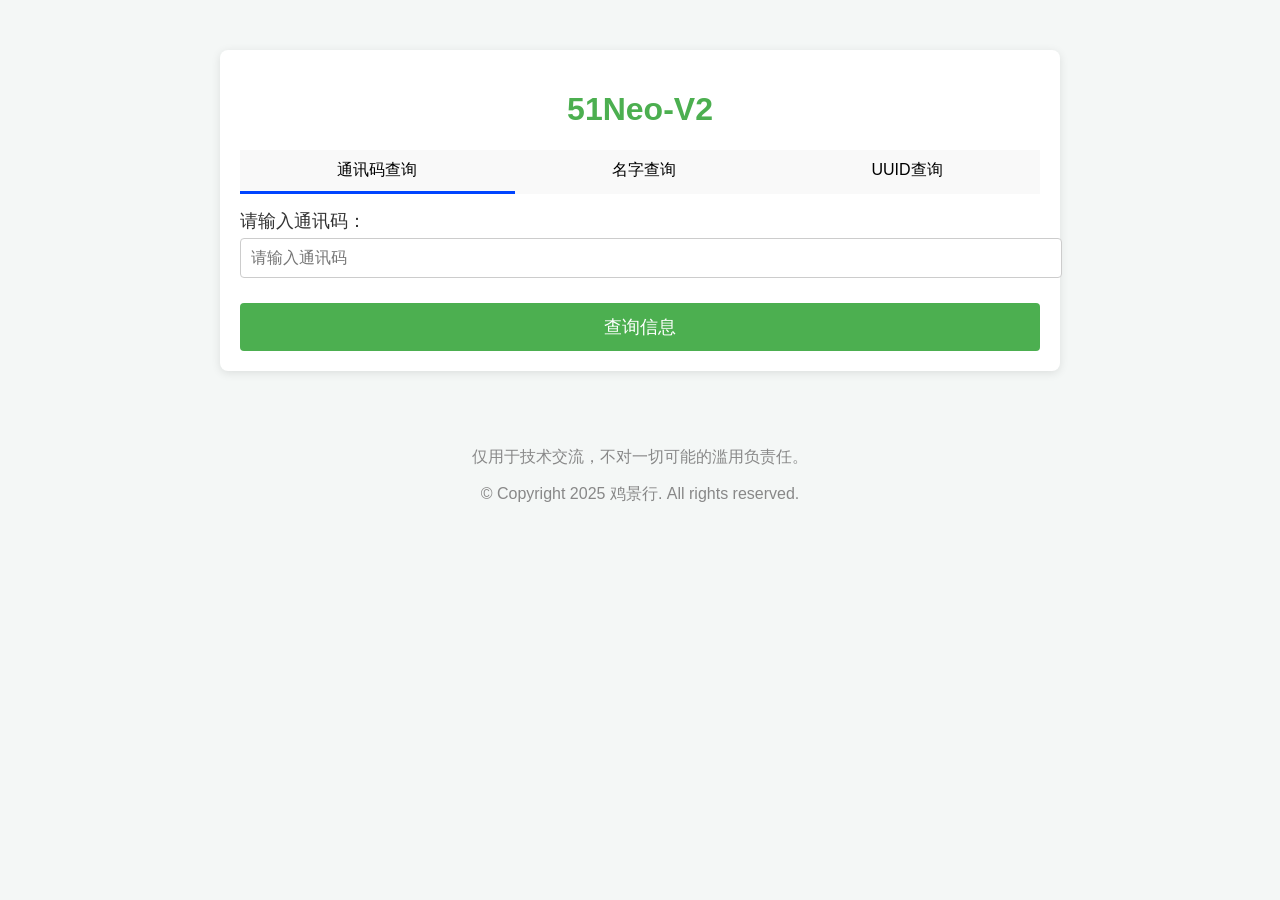
==== index.html @ 669ca000 "51Neo-V2，使用了Python重写后端。" ====
<!DOCTYPE html>
<html lang="zh-CN">
<head>
    <meta charset="UTF-8">
    <meta name="viewport" content="width=device-width, initial-scale=1.0">
    <title>51Neo-V2</title>
    <style>
        body {
            font-family: Arial, sans-serif;
            background-color: #f4f7f6;
            margin: 0;
            padding: 0;
        }

        .container {
            width: 80%;
            max-width: 800px;
            margin: 50px auto;
            background-color: #fff;
            padding: 20px;
            box-shadow: 0 2px 10px rgba(0, 0, 0, 0.1);
            border-radius: 8px;
        }

        h1 {
            text-align: center;
            color: #4CAF50;
        }

        .form-group {
            margin: 15px 0;
        }

        .form-group label {
            font-size: 18px;
            color: #333;
            display: block;
        }

        .form-group input {
            width: 100%;
            padding: 10px;
            margin-top: 5px;
            font-size: 16px;
            border: 1px solid #ccc;
            border-radius: 4px;
        }

        .btn {
            background-color: #4CAF50;
            color: #fff;
            padding: 12px 20px;
            font-size: 18px;
            border: none;
            border-radius: 4px;
            cursor: pointer;
            width: 100%;
            margin-top: 10px;
        }

        .btn:hover {
            background-color: #45a049;
        }

        .result {
            margin-top: 20px;
            text-align: center;
            display: none;
        }

        .result .name {
            font-weight: bold;
            font-size: 20px;
        }

        .user-info {
            display: grid;
            grid-template-columns: repeat(2, 1fr);
            gap: 15px;
            margin-top: 20px;
            font-size: 16px;
            color: #333;
        }

        .user-info div {
            padding: 10px;
            background-color: #f9f9f9;
            border: 1px solid #ccc;
            border-radius: 4px;
        }

        .user-info div span {
            font-weight: bold;
        }

        /* 单列横排选项样式 */
        .option-group {
            display: flex;
            flex-direction: row; /* 水平排列 */
            justify-content: space-between;
            margin-top: 20px;
        }

        .option {
            padding: 10px;
            background-color: #f9f9f9;
            cursor: pointer;
            transition: border-bottom 0.3s;
            flex-grow: 1; /* 填满可用空间 */
            text-align: center; /* 中心对齐文本 */
        }

        .option.selected {
            border-bottom: 3px solid #0044ff; /* 蓝色底线 */
        }

        .option:hover {
            background-color: #f1f1f1;
        }
        footer {
        color: #888;
        text-align: center;
        padding: 10px 0;
        width: 100%;
        background-color: transparent;
        margin-top: auto; /* 确保页脚总是在页面底部 */
        }
    </style>
</head>
<body>

<div class="container">
    <h1>51Neo-V2</h1>

    <!-- 新增的横排单列选项 -->
    <div class="form-group">
        <div class="option-group">
            <div class="option" id="uinlookup" onclick="selectOption(this)">通讯码查询</div>
            <div class="option" onclick="selectOption(this)">名字查询</div>
            <div class="option" onclick="selectOption(this)">UUID查询</div>
        </div>
    </div>

    <div class="form-group">
        <label for="code">请输入通讯码：</label>
        <input type="text" id="code" placeholder="请输入通讯码" required>
    </div>

    <button class="btn" onclick="getUserInfo()">查询信息</button>

    <div class="result" id="result">
        <img id="user-photo" src="" alt="大头照">
        <p class="name" id="user-name"></p>

        <!-- 使用grid布局显示用户信息 -->
        <div class="user-info" id="user-info"></div>
    </div>
</div>

<footer>
    <p>仅用于技术交流，不对一切可能的滥用负责任。</p>
    <p>&copy; Copyright 2025 鸡景行. All rights reserved.</p>
</footer>

<script>
// 选中选项时，添加蓝色下划线
function selectOption(optionElement) {
    // 清除所有选项的选中状态
    const options = document.querySelectorAll('.option');
    options.forEach(option => option.classList.remove('selected'));
    
    // 为当前选中的选项添加蓝色底线
    optionElement.classList.add('selected');
}

// 页面加载时默认选择uinlookup
document.addEventListener('DOMContentLoaded', function() {
    document.getElementById('uinlookup').classList.add('selected');
});

// 调用后端API获取用户信息
async function getUserInfo() {
    const code = document.getElementById('code').value;

    // 通过通讯码查询卡ID
    try {
        const userInfo = await getUserInfoFromUin(code);

//       const cardId = await lookupCardIdByAccount(code);
        // 查询用户详细信息
//        const userInfo = await getUserInfoFromApi(cardId);

        // 显示查询结果
        displayUserInfo(userInfo);
    } catch (error) {
        alert('查询失败，请检查通讯码');
        console.error(error);
    }
}

// 根据uin获取用户详细信息
async function getUserInfoFromUin(uin) {
    const response = await fetch('/api/uinlookup', {
        method: 'POST',
        headers: {
            'Content-Type': 'application/json',
        },
        body: JSON.stringify({
            uin: uin
        })
    });

    const data = await response.json();
    return data;
}

// 根据通讯码获取卡ID
async function lookupCardIdByAccount(creditNumber) {
    const response = await fetch('/intfapp/checkcreditnumber.do', {
        method: 'POST',
        headers: {
            'Content-Type': 'application/x-www-form-urlencoded',
            'Cookie': 'geli-yuser-cardno=e32a96592fcefea39e15843f85f5572f1859aa20f072129594a3a4c144b7fab5ead4c00e7486fcd6',
        },
        body: new URLSearchParams({
            'mac': '0',
            'creditNumber': "@" + creditNumber
        })
    });
    const data = await response.json();
    return data.cardNo;
}

// 根据卡ID获取用户详细信息
async function getUserInfoFromApi(cardId) {
    const response = await fetch('/intfapp/user/showruserinfo.do', {
        method: 'POST',
        headers: {
            'Content-Type': 'application/x-www-form-urlencoded',
            'Cookie': 'geli-yuser-cardno=e32a96592fcefea39e15843f85f5572f1859aa20f072129594a3a4c144b7fab5ead4c00e7486fcd6',
        },
        body: new URLSearchParams({
            'mac': '0',
            'cardNo': cardId
        })
    });
    return await response.json();
}

// 显示用户信息
function displayUserInfo(data) {
    if (data.statusCode === 200) {
        document.getElementById('result').style.display = 'block';

        // 用户头像
        document.getElementById('user-photo').src = data.picUrl;

        // 用户名字
        document.getElementById('user-name').textContent = data.name;

        // 用户详细信息
        const userInfoDiv = document.getElementById('user-info');
        userInfoDiv.innerHTML = `
            <div><span>班级：</span>${data.classes}</div>
            <div><span>年级：</span>${data.yearClass}</div>
            <div><span>外宿生类型：</span>${data.tacticsType}</div>
            <div><span>考勤分组：</span>${data.board}</div>
            <div><span>学籍状态：</span>${data.cardStatus}</div>
            <div><span>备注：</span>${data.remark || '无'}</div>
        `;
    } else {
        alert('未能获取用户信息');
    }
}
</script>

</body>
</html>
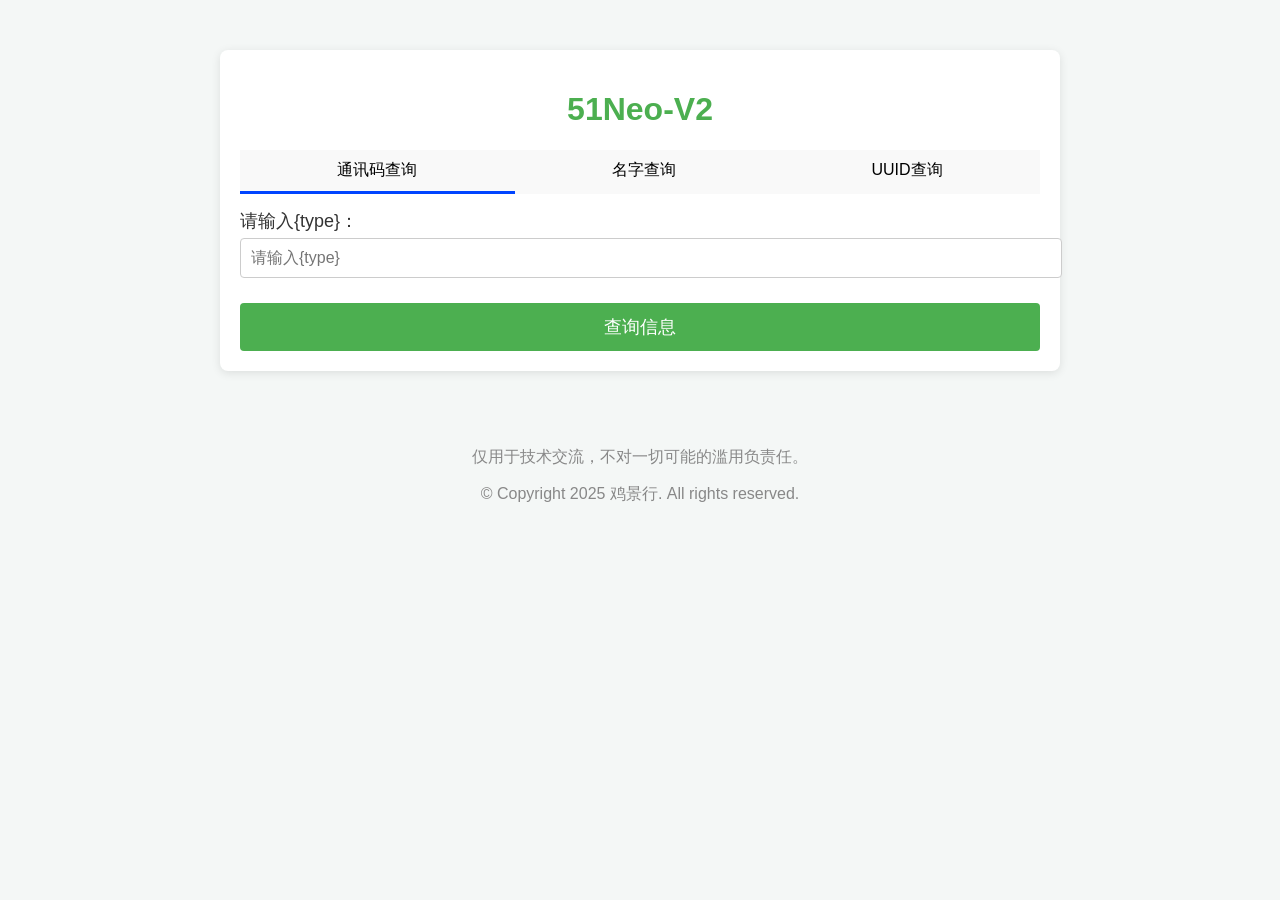
==== commit 61f56a43: "切换查询方式时，错误信息会显示对应名称" ====
--- a/index.html
+++ b/index.html
@@ -136,14 +136,14 @@
     <div class="form-group">
         <div class="option-group">
             <div class="option" id="uinlookup" onclick="selectOption(this)">通讯码查询</div>
-            <div class="option" onclick="selectOption(this)">名字查询</div>
-            <div class="option" onclick="selectOption(this)">UUID查询</div>
+            <div class="option" id="namesearch"onclick="selectOption(this)">名字查询</div>
+            <div class="option" id="uuidlookup" onclick="selectOption(this)">UUID查询</div>
         </div>
     </div>
 
     <div class="form-group">
-        <label for="code">请输入通讯码：</label>
-        <input type="text" id="code" placeholder="请输入通讯码" required>
+        <label for="code">请输入{type}：</label>
+        <input type="text" id="code" placeholder="请输入{type}" required>
     </div>
 
     <button class="btn" onclick="getUserInfo()">查询信息</button>
@@ -163,11 +163,24 @@
 </footer>
 
 <script>
+
+// 定义查询方式名称
+var searchTypeNames = ["通讯码", "名字", "UUID"]
+var searchTypes= ["uinlookup","namesearch","uuidlookup"]
+
+// 默认通讯码查询
+var currect_searchTypeName = searchTypeNames[0]
+var currect_searchType = 0
+
 // 选中选项时，添加蓝色下划线
 function selectOption(optionElement) {
     // 清除所有选项的选中状态
     const options = document.querySelectorAll('.option');
     options.forEach(option => option.classList.remove('selected'));
+
+    currect_searchType = searchTypes.indexOf(optionElement.id)
+    currect_searchTypeName = searchTypeNames[currect_searchType]
+    // alert(optionElement.id)
     
     // 为当前选中的选项添加蓝色底线
     optionElement.classList.add('selected');
@@ -193,7 +206,7 @@
         // 显示查询结果
         displayUserInfo(userInfo);
     } catch (error) {
-        alert('查询失败，请检查通讯码');
+        alert('无法连接到服务器');
         console.error(error);
     }
 }
@@ -213,40 +226,7 @@
     const data = await response.json();
     return data;
 }
-
-// 根据通讯码获取卡ID
-async function lookupCardIdByAccount(creditNumber) {
-    const response = await fetch('/intfapp/checkcreditnumber.do', {
-        method: 'POST',
-        headers: {
-            'Content-Type': 'application/x-www-form-urlencoded',
-            'Cookie': 'geli-yuser-cardno=e32a96592fcefea39e15843f85f5572f1859aa20f072129594a3a4c144b7fab5ead4c00e7486fcd6',
-        },
-        body: new URLSearchParams({
-            'mac': '0',
-            'creditNumber': "@" + creditNumber
-        })
-    });
-    const data = await response.json();
-    return data.cardNo;
-}
-
-// 根据卡ID获取用户详细信息
-async function getUserInfoFromApi(cardId) {
-    const response = await fetch('/intfapp/user/showruserinfo.do', {
-        method: 'POST',
-        headers: {
-            'Content-Type': 'application/x-www-form-urlencoded',
-            'Cookie': 'geli-yuser-cardno=e32a96592fcefea39e15843f85f5572f1859aa20f072129594a3a4c144b7fab5ead4c00e7486fcd6',
-        },
-        body: new URLSearchParams({
-            'mac': '0',
-            'cardNo': cardId
-        })
-    });
-    return await response.json();
-}
-
+  
 // 显示用户信息
 function displayUserInfo(data) {
     if (data.statusCode === 200) {
@@ -269,7 +249,7 @@
             <div><span>备注：</span>${data.remark || '无'}</div>
         `;
     } else {
-        alert('未能获取用户信息');
+        alert('未能获取用户信息，请检查' + currect_searchTypeName);
     }
 }
 </script>
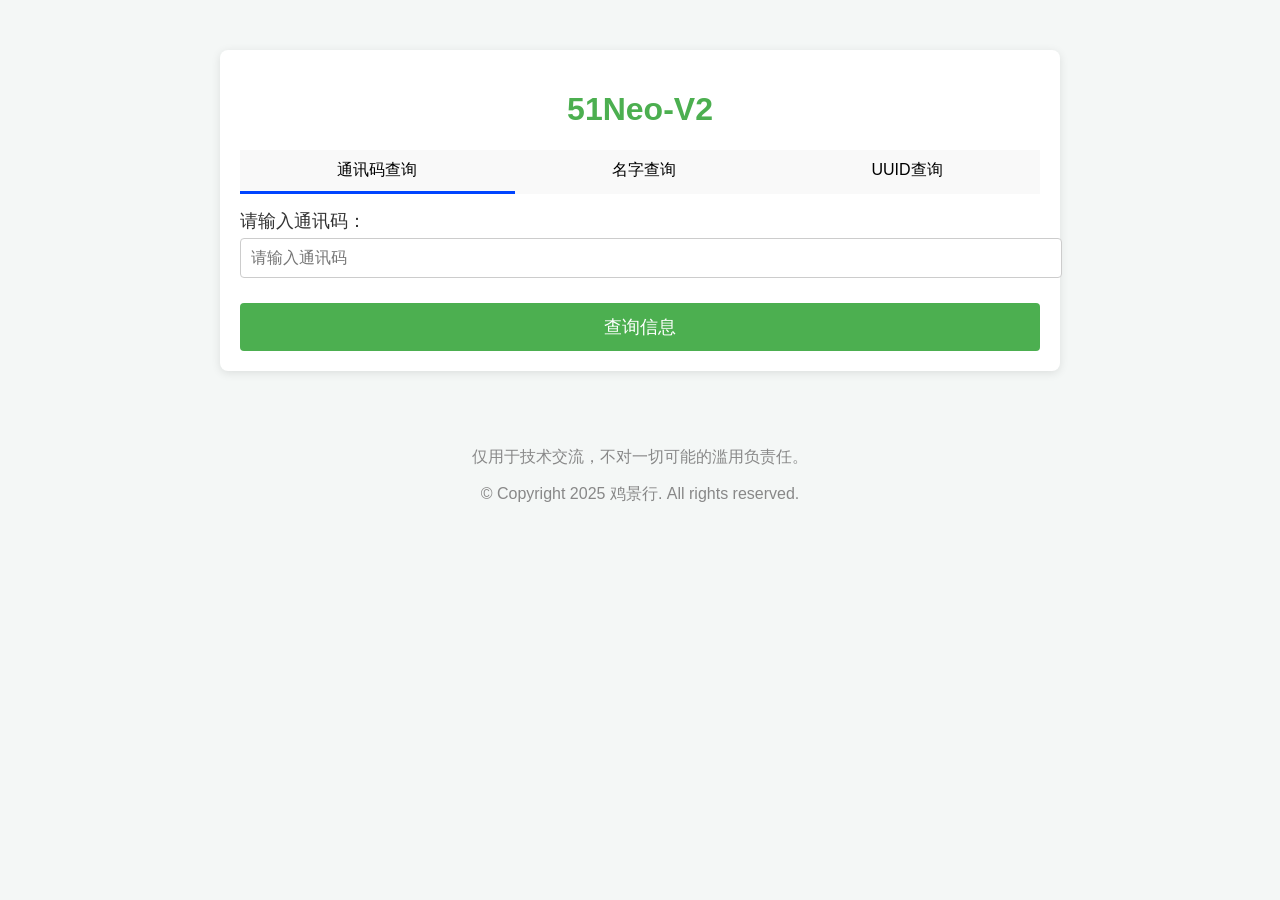
==== commit 880e0f48: "把style部分移到index.css，切换查询方式时，会显示对应名称" ====
--- a/index.html
+++ b/index.html
@@ -3,129 +3,8 @@
 <head>
     <meta charset="UTF-8">
     <meta name="viewport" content="width=device-width, initial-scale=1.0">
+        <link rel="stylesheet" type="text/css" href="/index.css">
     <title>51Neo-V2</title>
-    <style>
-        body {
-            font-family: Arial, sans-serif;
-            background-color: #f4f7f6;
-            margin: 0;
-            padding: 0;
-        }
-
-        .container {
-            width: 80%;
-            max-width: 800px;
-            margin: 50px auto;
-            background-color: #fff;
-            padding: 20px;
-            box-shadow: 0 2px 10px rgba(0, 0, 0, 0.1);
-            border-radius: 8px;
-        }
-
-        h1 {
-            text-align: center;
-            color: #4CAF50;
-        }
-
-        .form-group {
-            margin: 15px 0;
-        }
-
-        .form-group label {
-            font-size: 18px;
-            color: #333;
-            display: block;
-        }
-
-        .form-group input {
-            width: 100%;
-            padding: 10px;
-            margin-top: 5px;
-            font-size: 16px;
-            border: 1px solid #ccc;
-            border-radius: 4px;
-        }
-
-        .btn {
-            background-color: #4CAF50;
-            color: #fff;
-            padding: 12px 20px;
-            font-size: 18px;
-            border: none;
-            border-radius: 4px;
-            cursor: pointer;
-            width: 100%;
-            margin-top: 10px;
-        }
-
-        .btn:hover {
-            background-color: #45a049;
-        }
-
-        .result {
-            margin-top: 20px;
-            text-align: center;
-            display: none;
-        }
-
-        .result .name {
-            font-weight: bold;
-            font-size: 20px;
-        }
-
-        .user-info {
-            display: grid;
-            grid-template-columns: repeat(2, 1fr);
-            gap: 15px;
-            margin-top: 20px;
-            font-size: 16px;
-            color: #333;
-        }
-
-        .user-info div {
-            padding: 10px;
-            background-color: #f9f9f9;
-            border: 1px solid #ccc;
-            border-radius: 4px;
-        }
-
-        .user-info div span {
-            font-weight: bold;
-        }
-
-        /* 单列横排选项样式 */
-        .option-group {
-            display: flex;
-            flex-direction: row; /* 水平排列 */
-            justify-content: space-between;
-            margin-top: 20px;
-        }
-
-        .option {
-            padding: 10px;
-            background-color: #f9f9f9;
-            cursor: pointer;
-            transition: border-bottom 0.3s;
-            flex-grow: 1; /* 填满可用空间 */
-            text-align: center; /* 中心对齐文本 */
-        }
-
-        .option.selected {
-            border-bottom: 3px solid #0044ff; /* 蓝色底线 */
-        }
-
-        .option:hover {
-            background-color: #f1f1f1;
-        }
-        footer {
-        color: #888;
-        text-align: center;
-        padding: 10px 0;
-        width: 100%;
-        background-color: transparent;
-        margin-top: auto; /* 确保页脚总是在页面底部 */
-        }
-    </style>
 </head>
 <body>
 
@@ -142,8 +21,8 @@
     </div>
 
     <div class="form-group">
-        <label for="code">请输入{type}：</label>
-        <input type="text" id="code" placeholder="请输入{type}" required>
+        <label for="code" id="tip">请输入通讯码：</label>
+        <input type="text" id="code" placeholder="请输入通讯码" required>
     </div>
 
     <button class="btn" onclick="getUserInfo()">查询信息</button>
@@ -182,6 +61,8 @@
     currect_searchTypeName = searchTypeNames[currect_searchType]
     // alert(optionElement.id)
     
+    document.getElementById("tip").innerHTML = `请输入${currect_searchTypeName}：`;
+    document.getElementById("code").placeholder = `请输入${currect_searchTypeName}：`;
     // 为当前选中的选项添加蓝色底线
     optionElement.classList.add('selected');
 }
--- a/index.css
+++ b/index.css
@@ -0,0 +1,120 @@
+        body {
+            font-family: Arial, sans-serif;
+            background-color: #f4f7f6;
+            margin: 0;
+            padding: 0;
+        }
+
+        .container {
+            width: 80%;
+            max-width: 800px;
+            margin: 50px auto;
+            background-color: #fff;
+            padding: 20px;
+            box-shadow: 0 2px 10px rgba(0, 0, 0, 0.1);
+            border-radius: 8px;
+        }
+
+        h1 {
+            text-align: center;
+            color: #4CAF50;
+        }
+
+        .form-group {
+            margin: 15px 0;
+        }
+
+        .form-group label {
+            font-size: 18px;
+            color: #333;
+            display: block;
+        }
+
+        .form-group input {
+            width: 100%;
+            padding: 10px;
+            margin-top: 5px;
+            font-size: 16px;
+            border: 1px solid #ccc;
+            border-radius: 4px;
+        }
+
+        .btn {
+            background-color: #4CAF50;
+            color: #fff;
+            padding: 12px 20px;
+            font-size: 18px;
+            border: none;
+            border-radius: 4px;
+            cursor: pointer;
+            width: 100%;
+            margin-top: 10px;
+        }
+
+        .btn:hover {
+            background-color: #45a049;
+        }
+
+        .result {
+            margin-top: 20px;
+            text-align: center;
+            display: none;
+        }
+
+        .result .name {
+            font-weight: bold;
+            font-size: 20px;
+        }
+
+        .user-info {
+            display: grid;
+            grid-template-columns: repeat(2, 1fr);
+            gap: 15px;
+            margin-top: 20px;
+            font-size: 16px;
+            color: #333;
+        }
+
+        .user-info div {
+            padding: 10px;
+            background-color: #f9f9f9;
+            border: 1px solid #ccc;
+            border-radius: 4px;
+        }
+
+        .user-info div span {
+            font-weight: bold;
+        }
+
+        /* 单列横排选项样式 */
+        .option-group {
+            display: flex;
+            flex-direction: row; /* 水平排列 */
+            justify-content: space-between;
+            margin-top: 20px;
+        }
+
+        .option {
+            padding: 10px;
+            background-color: #f9f9f9;
+            cursor: pointer;
+            transition: border-bottom 0.3s;
+            flex-grow: 1; /* 填满可用空间 */
+            text-align: center; /* 中心对齐文本 */
+        }
+
+        .option.selected {
+            border-bottom: 3px solid #0044ff; /* 蓝色底线 */
+        }
+
+        .option:hover {
+            background-color: #f1f1f1;
+        }
+        footer {
+        color: #888;
+        text-align: center;
+        padding: 10px 0;
+        width: 100%;
+        background-color: transparent;
+        margin-top: auto; /* 确保页脚总是在页面底部 */
+        }
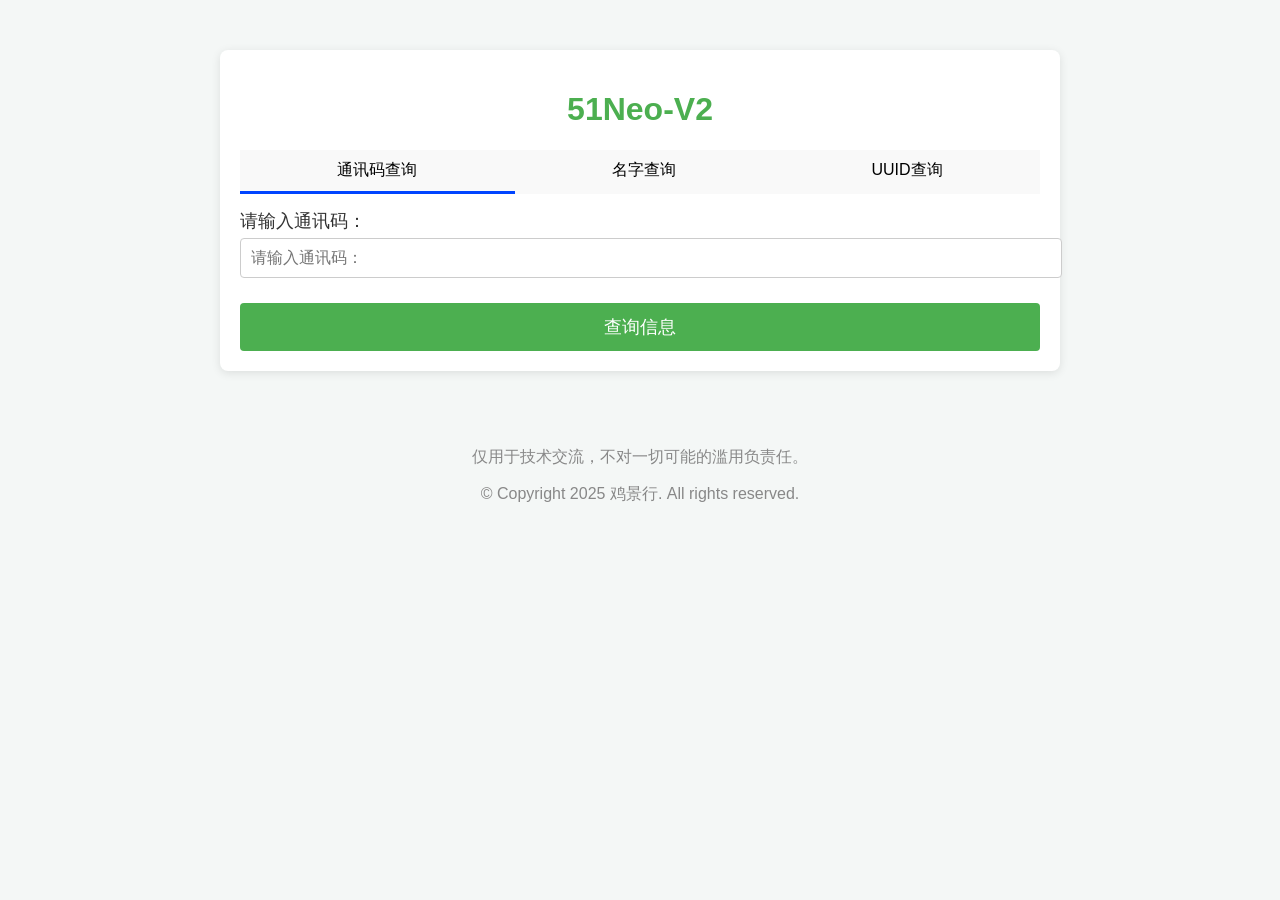
==== commit 8b27a9b8: "修复输入提示不一致" ====
--- a/index.html
+++ b/index.html
@@ -22,7 +22,7 @@
 
     <div class="form-group">
         <label for="code" id="tip">请输入通讯码：</label>
-        <input type="text" id="code" placeholder="请输入通讯码" required>
+        <input type="text" id="code" placeholder="请输入通讯码：" required>
     </div>
 
     <button class="btn" onclick="getUserInfo()">查询信息</button>
